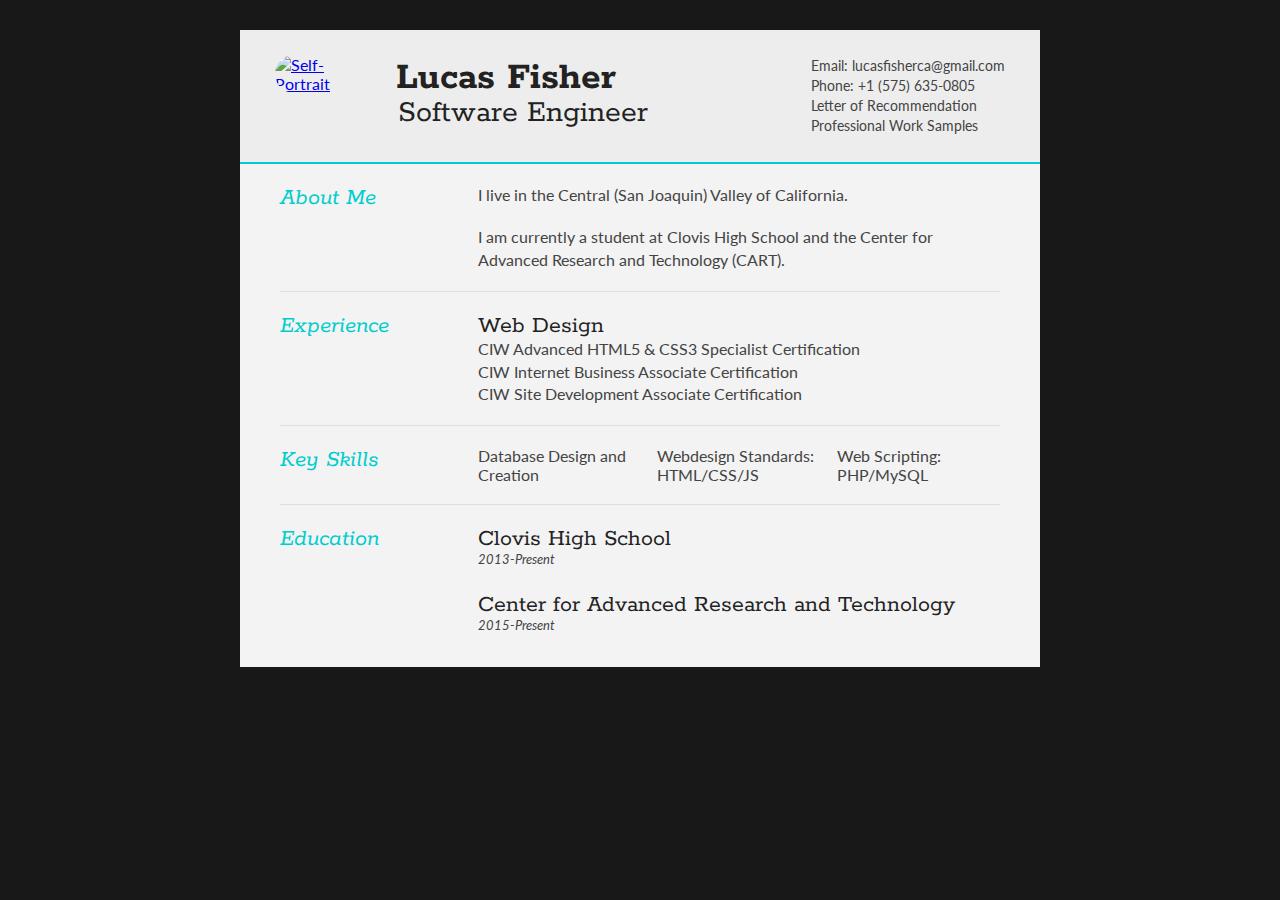
==== index.html @ 69af521c "Updated information and format." ====
<!DOCTYPE html>
<html>
	<head>
	<title>Lucas Fisher - Portfolio</title>

	<meta name="viewport" content="width=device-width" />
	<meta name="description" content="Portfolio - Lucas Fisher" />
	<meta charset="UTF-8">

	<link type="text/css" rel="stylesheet" href="stylesheets/index.css">
	<link href='http://fonts.googleapis.com/css?family=Rokkitt:400,700|Lato:400,300' rel='stylesheet' type='text/css'>

	<!--[if lt IE 9]>
	<script src="//html5shiv.googlecode.com/svn/trunk/html5.js"></script>
	<![endif]-->
	</head>

	<body id="top">
		<div id="cv" class="instaFade">
			<div class="mainDetails">
				<div id="headshot" class="quickFade">
					<a href="portfolio.php"><img src="#" alt="Self-Portrait" /></a>
				</div>

				<div id="name">
					<h1 class="quickFade delayTwo">Lucas Fisher</h1>
					<h2 class="quickFade delayThree">Software Engineer</h2>
				</div>

				<div id="contactDetails" class="quickFade delayFour">
					<ul>
					<li>Email: <a href="mailto:lucasfisherca@gmail.com" target="_blank">lucasfisherca@gmail.com</a></li>
					<li>Phone: +1 (575) 635-0805</li>
					<li><a href="#">Letter of Recommendation</a> </li>
					<li><a href="#">Professional Work Samples</a> </li>
					</ul>
				</div>
				<div class="clear"></div>
			</div>

			<div id="mainArea" class="quickFade delayFive">
				<section>
					<article>
						<div class="sectionTitle">
							<h1>About Me</h1>
						</div>

						<div class="sectionContent">
							<p>I live in the Central (San Joaquin) Valley of California.</p>
							<p>I am currently a student at Clovis High School and the Center for Advanced Research and Technology (CART).</p>
						</div>
					</article>
					<div class="clear"></div>
				</section>

				<section>
					<div class="sectionTitle">
					<h1>Experience</h1>
					</div>

					<div class="sectionContent">
						<article>
							<h2>Web Design</h2>
							<p>
								CIW Advanced HTML5 & CSS3 Specialist Certification </br>
								CIW Internet Business Associate Certification </br>
								CIW Site Development Associate Certification </br>
							</p>
						</article>
					</div>
					
					<div class="clear"></div>
				</section>

				<section>
					<div class="sectionTitle">
						<h1>Key Skills</h1>
					</div>

					<div class="sectionContent">
						<ul class="keySkills">
						<li>Database Design and Creation</li>
						<li>Webdesign Standards: HTML/CSS/JS</li>
						<li>Web Scripting: PHP/MySQL</li>
						</ul>
					</div>
					<div class="clear"></div>
				</section>

				<section>
					<div class="sectionTitle">
						<h1>Education</h1>
					</div>

					<div class="sectionContent">
						<article>
							<h2>Clovis High School</h2>
							<p class="subDetails">2013-Present</p>
						</article>
						
						</br>
						
						<article>
							<h2> Center for Advanced Research and Technology</h2>
							<p class="subDetails">2015-Present</p>
						</article>
						
						</br>
					</div>
					<div class="clear"></div>
				</section>
			</div>
		</div>
	</body>
</html>
---- stylesheets/index.css ----
html,body,div,span,object,iframe,h1,h2,h3,h4,h5,h6,p,blockquote,pre,abbr,address,cite,code,del,dfn,em,img,ins,kbd,q,samp,small,strong,sub,sup,var,b,i,dl,dt,dd,ol,ul,li,fieldset,form,label,legend,table,caption,tbody,tfoot,thead,tr,th,td,article,aside,canvas,details,figcaption,figure,footer,header,hgroup,menu,nav,section,summary,time,mark,audio,video {
border:0;
font:inherit;
font-size:100%;
margin:0;
padding:0;
vertical-align:baseline;
}

article,aside,details,figcaption,figure,footer,header,hgroup,menu,nav,section {
display:block;
}

html, body {background: #181818; font-family: 'Lato', helvetica, arial, sans-serif; font-size: 16px; color: #222;}

.clear {clear: both;}

p {
	font-size: 1em;
	line-height: 1.4em;
	margin-bottom: 20px;
	color: #444;
}

#cv {
	width: 90%;
	max-width: 800px;
	background: #f3f3f3;
	margin: 30px auto;
}

.mainDetails {
	padding: 25px 35px;
	border-bottom: 2px solid #00CDCD;
	background: #ededed;
}

#name h1 {
	font-size: 2.5em;
	font-weight: 700;
	font-family: 'Rokkitt', Helvetica, Arial, sans-serif;
	margin-bottom: -6px;
}

#name h2 {
	font-size: 2em;
	margin-left: 2px;
	font-family: 'Rokkitt', Helvetica, Arial, sans-serif;
}

#mainArea {
	padding: 0 40px;
}

#headshot {
	width: 12.5%;
	float: left;
	margin-right: 30px;
}

#headshot img {
	width: 100%;
	height: auto;
	-webkit-border-radius: 50px;
	border-radius: 50px;
}

#name {
	float: left;
}

#contactDetails {
	float: right;
}

#contactDetails ul {
	list-style-type: none;
	font-size: 0.9em;
	margin-top: 2px;
}

#contactDetails ul li {
	margin-bottom: 3px;
	color: #444;
}

#contactDetails ul li a, a[href^=tel] {
	color: #444; 
	text-decoration: none;
	-webkit-transition: all .3s ease-in;
	-moz-transition: all .3s ease-in;
	-o-transition: all .3s ease-in;
	-ms-transition: all .3s ease-in;
	transition: all .3s ease-in;
}

#contactDetails ul li a:hover { 
	color: #00CDCD;
}


section {
	border-top: 1px solid #dedede;
	padding: 20px 0 0;
}

section:first-child {
	border-top: 0;
}

section:last-child {
	padding: 20px 0 10px;
}

.sectionTitle {
	float: left;
	width: 25%;
}

.sectionContent {
	float: right;
	width: 72.5%;
}

.sectionTitle h1 {
	font-family: 'Rokkitt', Helvetica, Arial, sans-serif;
	font-style: italic;
	font-size: 1.5em;
	color: #00CDCD;
}

.sectionContent h2 {
	font-family: 'Rokkitt', Helvetica, Arial, sans-serif;
	font-size: 1.5em;
	margin-bottom: -2px;
}

.subDetails {
	font-size: 0.8em;
	font-style: italic;
	margin-bottom: 3px;
}

.keySkills {
	list-style-type: none;
	-moz-column-count:3;
	-webkit-column-count:3;
	column-count:3;
	margin-bottom: 20px;
	font-size: 1em;
	color: #444;
}

.keySkills ul li {
	margin-bottom: 3px;
}

@media all and (min-width: 602px) and (max-width: 800px) {
	#headshot {
		display: none;
	}
	
	.keySkills {
	-moz-column-count:2;
	-webkit-column-count:2;
	column-count:2;
	}
}

@media all and (max-width: 601px) {
	#cv {
		width: 95%;
		margin: 10px auto;
		min-width: 280px;
	}
	
	#headshot {
		display: none;
	}
	
	#name, #contactDetails {
		float: none;
		width: 100%;
		text-align: center;
	}
	
	.sectionTitle, .sectionContent {
		float: none;
		width: 100%;
	}
	
	.sectionTitle {
		margin-left: -2px;
		font-size: 1.25em;
	}
	
	.keySkills {
		-moz-column-count:2;
		-webkit-column-count:2;
		column-count:2;
	}
}

@media all and (max-width: 480px) {
	.mainDetails {
		padding: 15px 15px;
	}
	
	section {
		padding: 15px 0 0;
	}
	
	#mainArea {
		padding: 0 25px;
	}

	
	.keySkills {
	-moz-column-count:1;
	-webkit-column-count:1;
	column-count:1;
	}
	
	#name h1 {
		line-height: .8em;
		margin-bottom: 4px;
	}
}

@media print {
    #cv {
        width: 100%;
    }
}

@-webkit-keyframes reset {
	0% {
		opacity: 0;
	}
	100% {
		opacity: 0;
	}
}

@-webkit-keyframes fade-in {
	0% {
		opacity: 0;
	}
	40% {
		opacity: 0;
	}
	100% {
		opacity: 1;
	}
}

@-moz-keyframes reset {
	0% {
		opacity: 0;
	}
	100% {
		opacity: 0;
	}
}

@-moz-keyframes fade-in {
	0% {
		opacity: 0;
	}
	40% {
		opacity: 0;
	}
	100% {
		opacity: 1;
	}
}

@keyframes reset {
	0% {
		opacity: 0;
	}
	100% {
		opacity: 0;
	}
}

@keyframes fade-in {
	0% {
		opacity: 0;
	}
	40% {
		opacity: 0;
	}
	100% {
		opacity: 1;
	}
}

.instaFade {
    -webkit-animation-name: reset, fade-in;
    -webkit-animation-duration: 1.5s;
    -webkit-animation-timing-function: ease-in;
	
	-moz-animation-name: reset, fade-in;
    -moz-animation-duration: 1.5s;
    -moz-animation-timing-function: ease-in;
	
	animation-name: reset, fade-in;
    animation-duration: 1.5s;
    animation-timing-function: ease-in;
}

.quickFade {
    -webkit-animation-name: reset, fade-in;
    -webkit-animation-duration: 2.5s;
    -webkit-animation-timing-function: ease-in;
	
	-moz-animation-name: reset, fade-in;
    -moz-animation-duration: 2.5s;
    -moz-animation-timing-function: ease-in;
	
	animation-name: reset, fade-in;
    animation-duration: 2.5s;
    animation-timing-function: ease-in;
}
 
.delayOne {
	-webkit-animation-delay: 0, .5s;
	-moz-animation-delay: 0, .5s;
	animation-delay: 0, .5s;
}

.delayTwo {
	-webkit-animation-delay: 0, 1s;
	-moz-animation-delay: 0, 1s;
	animation-delay: 0, 1s;
}

.delayThree {
	-webkit-animation-delay: 0, 1.5s;
	-moz-animation-delay: 0, 1.5s;
	animation-delay: 0, 1.5s;
}

.delayFour {
	-webkit-animation-delay: 0, 2s;
	-moz-animation-delay: 0, 2s;
	animation-delay: 0, 2s;
}

.delayFive {
	-webkit-animation-delay: 0, 2.5s;
	-moz-animation-delay: 0, 2.5s;
	animation-delay: 0, 2.5s;
}
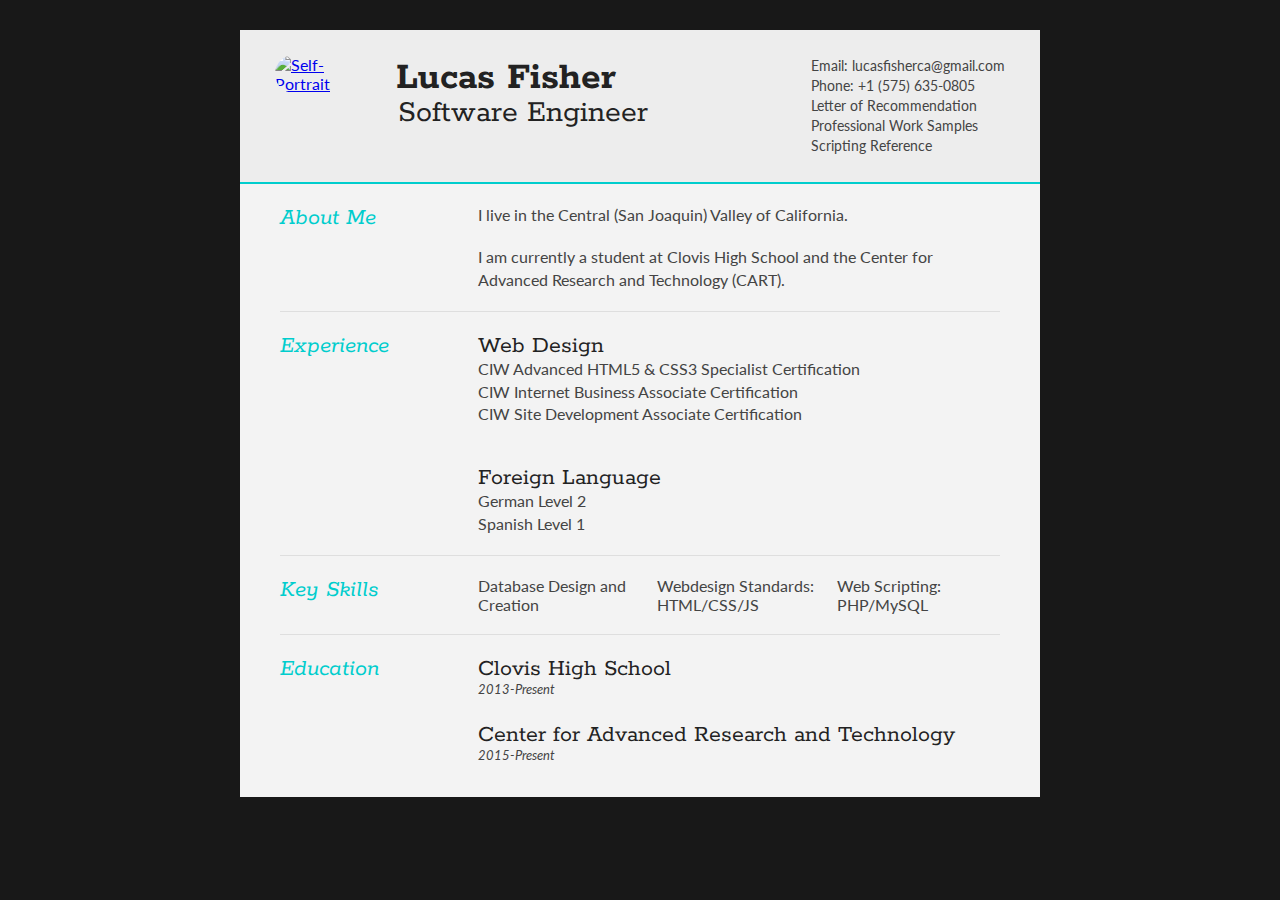
==== commit 212ded08: "Update index.html" ====
--- a/index.html
+++ b/index.html
@@ -33,6 +33,7 @@
 					<li>Phone: +1 (575) 635-0805</li>
 					<li><a href="#">Letter of Recommendation</a> </li>
 					<li><a href="#">Professional Work Samples</a> </li>
+					<li><a href="scripting_index.html">Scripting Reference</a> </li>
 					</ul>
 				</div>
 				<div class="clear"></div>
@@ -65,6 +66,14 @@
 								CIW Advanced HTML5 & CSS3 Specialist Certification </br>
 								CIW Internet Business Associate Certification </br>
 								CIW Site Development Associate Certification </br>
+							</p>
+							
+							</br>
+							
+							<h2>Foreign Language</h2>
+							<p>
+								German Level 2</br>
+								Spanish Level 1</br>
 							</p>
 						</article>
 					</div>
@@ -112,4 +121,4 @@
 			</div>
 		</div>
 	</body>
-</html>+</html>
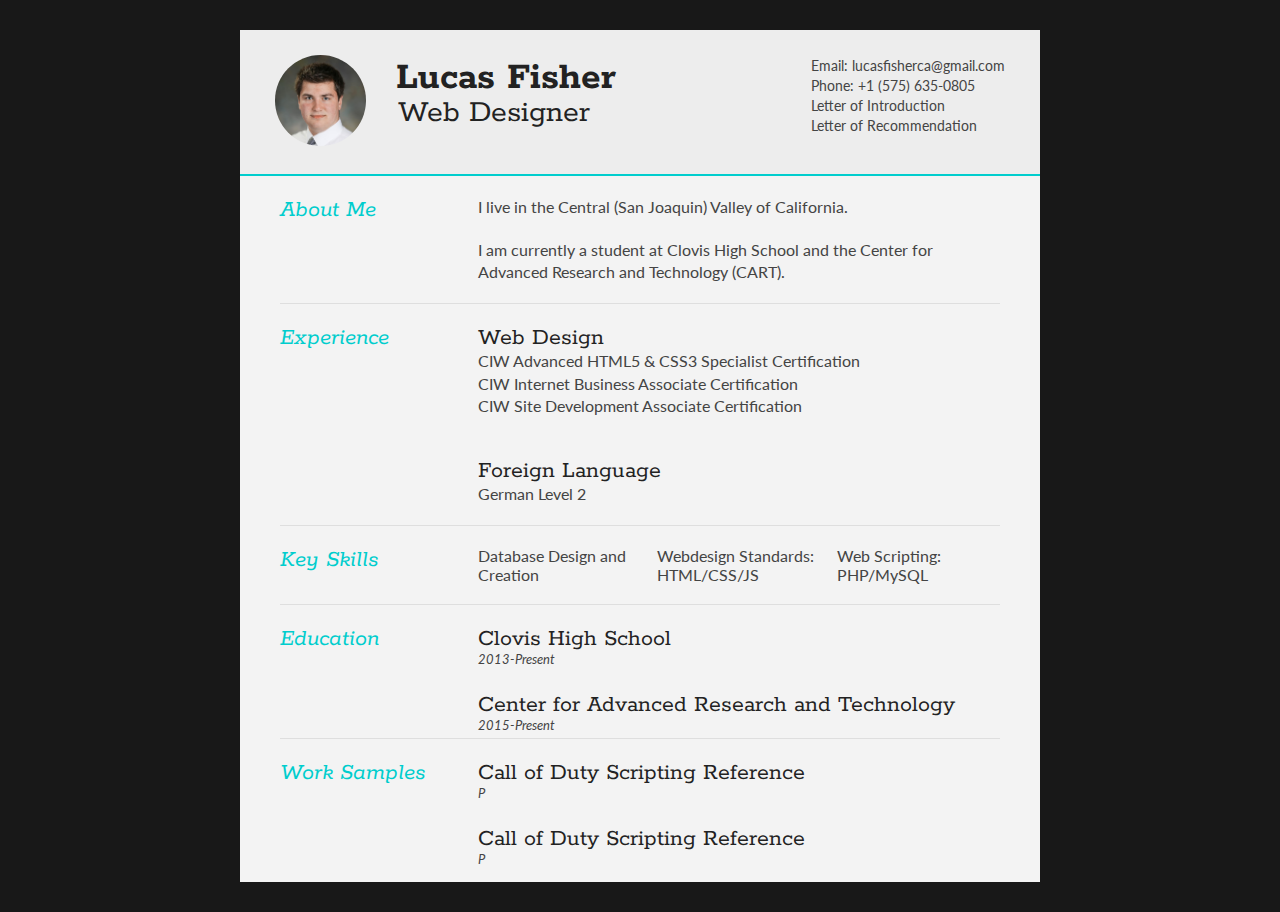
==== commit fcfc3916: "Add files via upload" ====
--- a/index.html
+++ b/index.html
@@ -19,21 +19,20 @@
 		<div id="cv" class="instaFade">
 			<div class="mainDetails">
 				<div id="headshot" class="quickFade">
-					<a href="portfolio.php"><img src="#" alt="Self-Portrait" /></a>
+					<a href="#"><img src="images/portrait_shirt.jpg" alt="Self-Portrait" /></a>
 				</div>
 
 				<div id="name">
 					<h1 class="quickFade delayTwo">Lucas Fisher</h1>
-					<h2 class="quickFade delayThree">Software Engineer</h2>
+					<h2 class="quickFade delayThree">Web Designer</h2>
 				</div>
 
 				<div id="contactDetails" class="quickFade delayFour">
 					<ul>
 					<li>Email: <a href="mailto:lucasfisherca@gmail.com" target="_blank">lucasfisherca@gmail.com</a></li>
 					<li>Phone: +1 (575) 635-0805</li>
-					<li><a href="#">Letter of Recommendation</a> </li>
-					<li><a href="#">Professional Work Samples</a> </li>
-					<li><a href="scripting_index.html">Scripting Reference</a> </li>
+					<li><a href="doc/Letter_of_Introduction.pdf">Letter of Introduction</a> </li>
+					<li><a href="doc/Letter_of_Recommendation.pdf">Letter of Recommendation</a> </li>
 					</ul>
 				</div>
 				<div class="clear"></div>
@@ -73,11 +72,9 @@
 							<h2>Foreign Language</h2>
 							<p>
 								German Level 2</br>
-								Spanish Level 1</br>
 							</p>
 						</article>
 					</div>
-					
 					<div class="clear"></div>
 				</section>
 
@@ -113,11 +110,31 @@
 							<h2> Center for Advanced Research and Technology</h2>
 							<p class="subDetails">2015-Present</p>
 						</article>
-						
-						</br>
 					</div>
 					<div class="clear"></div>
 				</section>
+				
+				<section>
+					<div class="sectionTitle">
+						<h1>Work Samples</h1>
+					</div>
+					
+					<div class="sectionContent">
+						<article>
+							<h2>Call of Duty Scripting Reference</h2>
+							<p class="subDetails">P</p>
+						</article>
+						
+						</br>
+						
+						<article>
+							<h2>Call of Duty Scripting Reference</h2>
+							<p class="subDetails">P</p>
+						</article>
+					</div>
+					<div class="clear"></div>
+				</section>
+				
 			</div>
 		</div>
 	</body>
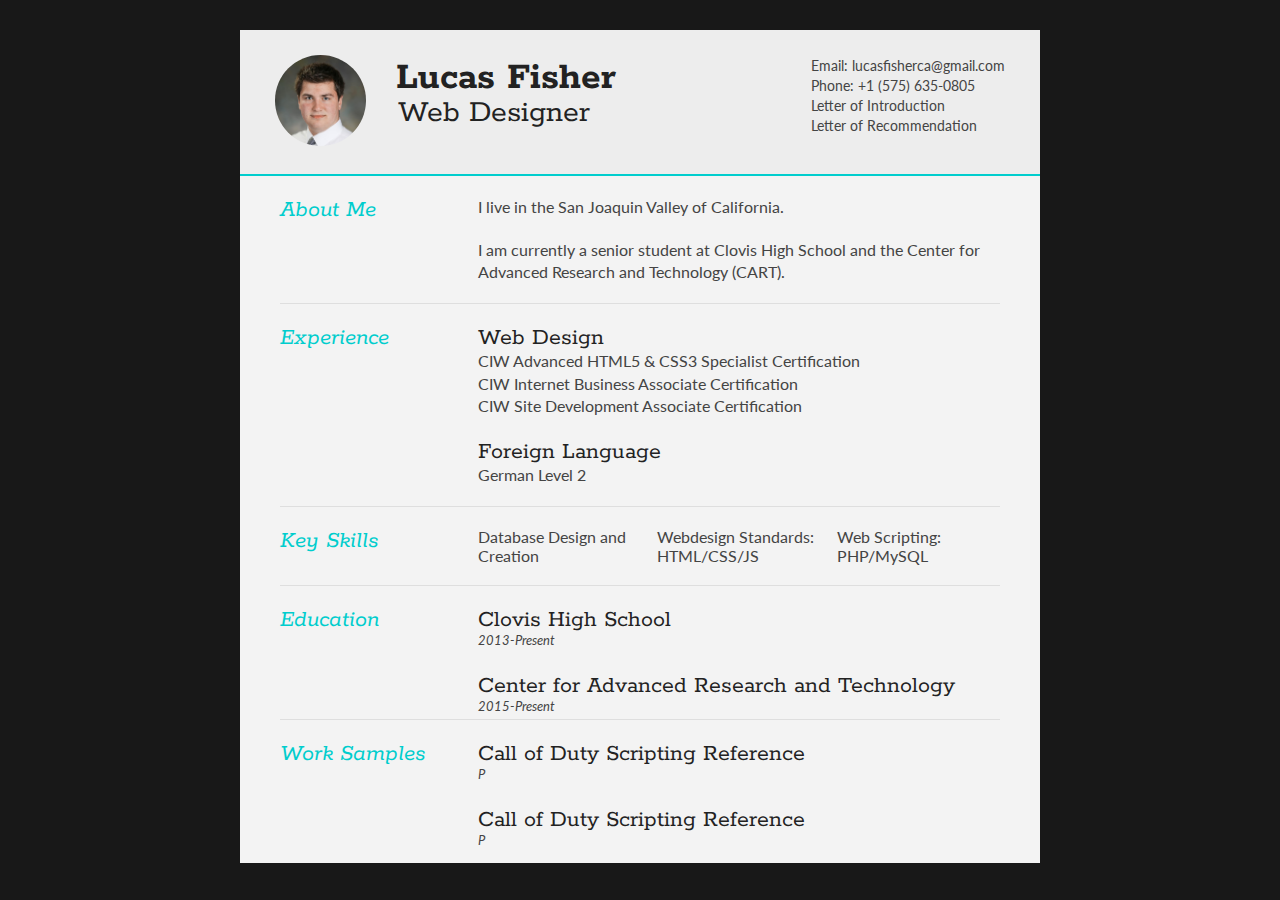
==== commit 6b3c7c44: "Update index.html" ====
--- a/index.html
+++ b/index.html
@@ -46,8 +46,8 @@
 						</div>
 
 						<div class="sectionContent">
-							<p>I live in the Central (San Joaquin) Valley of California.</p>
-							<p>I am currently a student at Clovis High School and the Center for Advanced Research and Technology (CART).</p>
+							<p>I live in the San Joaquin Valley of California.</p>
+							<p>I am currently a senior student at Clovis High School and the Center for Advanced Research and Technology (CART).</p>
 						</div>
 					</article>
 					<div class="clear"></div>
@@ -66,8 +66,6 @@
 								CIW Internet Business Associate Certification </br>
 								CIW Site Development Associate Certification </br>
 							</p>
-							
-							</br>
 							
 							<h2>Foreign Language</h2>
 							<p>
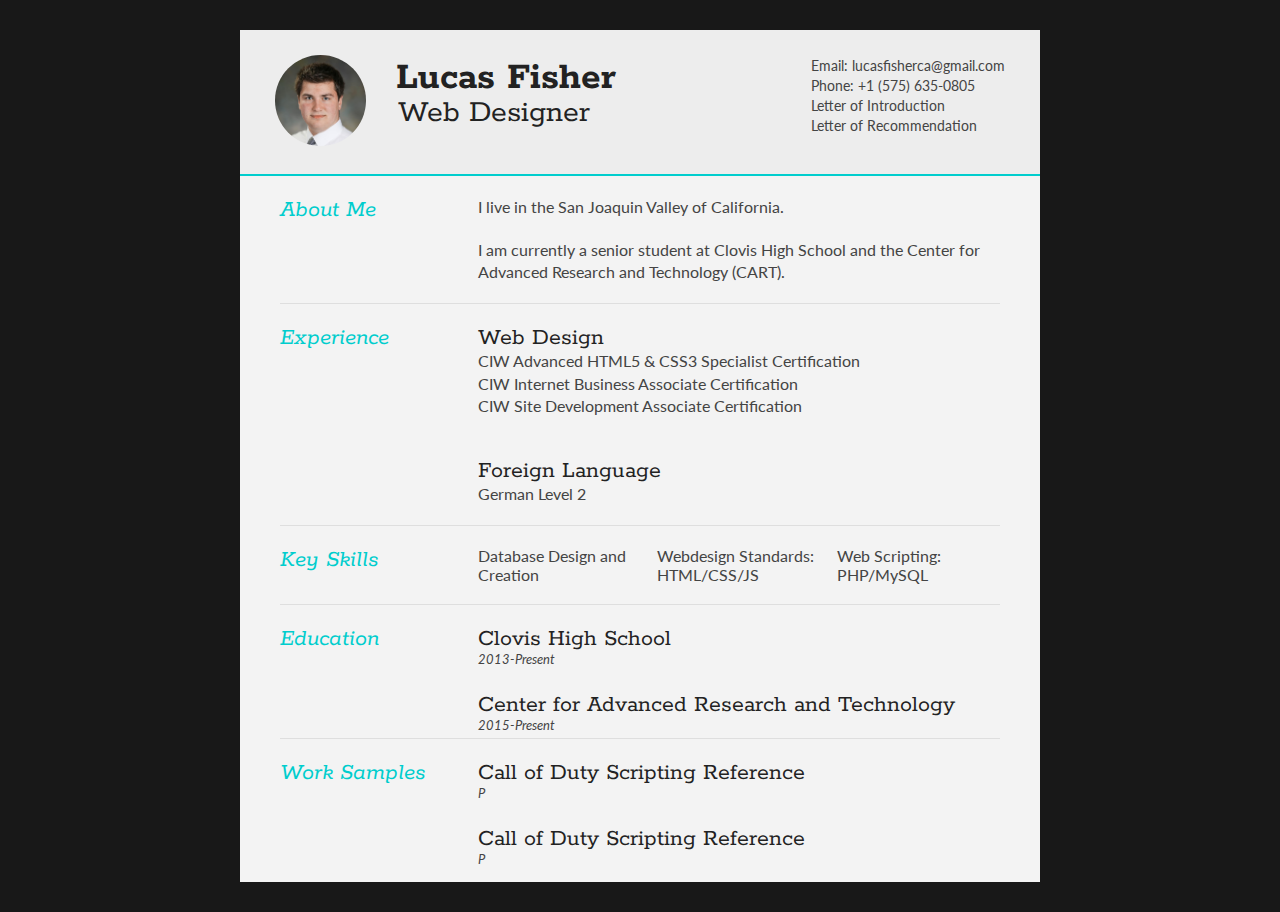
==== commit 88c344c4: "Add files via upload" ====
--- a/index.html
+++ b/index.html
@@ -8,18 +8,22 @@
 	<meta charset="UTF-8">
 
 	<link type="text/css" rel="stylesheet" href="stylesheets/index.css">
+	<link type="text/css" rel="stylesheet" href="stylesheets/fluidbox.css">
 	<link href='http://fonts.googleapis.com/css?family=Rokkitt:400,700|Lato:400,300' rel='stylesheet' type='text/css'>
 
 	<!--[if lt IE 9]>
 	<script src="//html5shiv.googlecode.com/svn/trunk/html5.js"></script>
 	<![endif]-->
+	<script src="https://code.jquery.com/jquery-3.1.0.min.js"></script>
+	<script src="https://npmcdn.com/imagesloaded@4.1/imagesloaded.pkgd.min.js"></script>
+	<script src="javascripts/main.js"></script>
 	</head>
 
 	<body id="top">
 		<div id="cv" class="instaFade">
 			<div class="mainDetails">
 				<div id="headshot" class="quickFade">
-					<a href="#"><img src="images/portrait_shirt.jpg" alt="Self-Portrait" /></a>
+					<a href="images/portrait_shirt.jpg" title="Self-Portrait" data-fluidbox><img src="images/portrait_shirt.jpg" title="Self-Portrait" alt="Self-Portrait" /></a>
 				</div>
 
 				<div id="name">
@@ -66,6 +70,8 @@
 								CIW Internet Business Associate Certification </br>
 								CIW Site Development Associate Certification </br>
 							</p>
+							
+							</br>
 							
 							<h2>Foreign Language</h2>
 							<p>
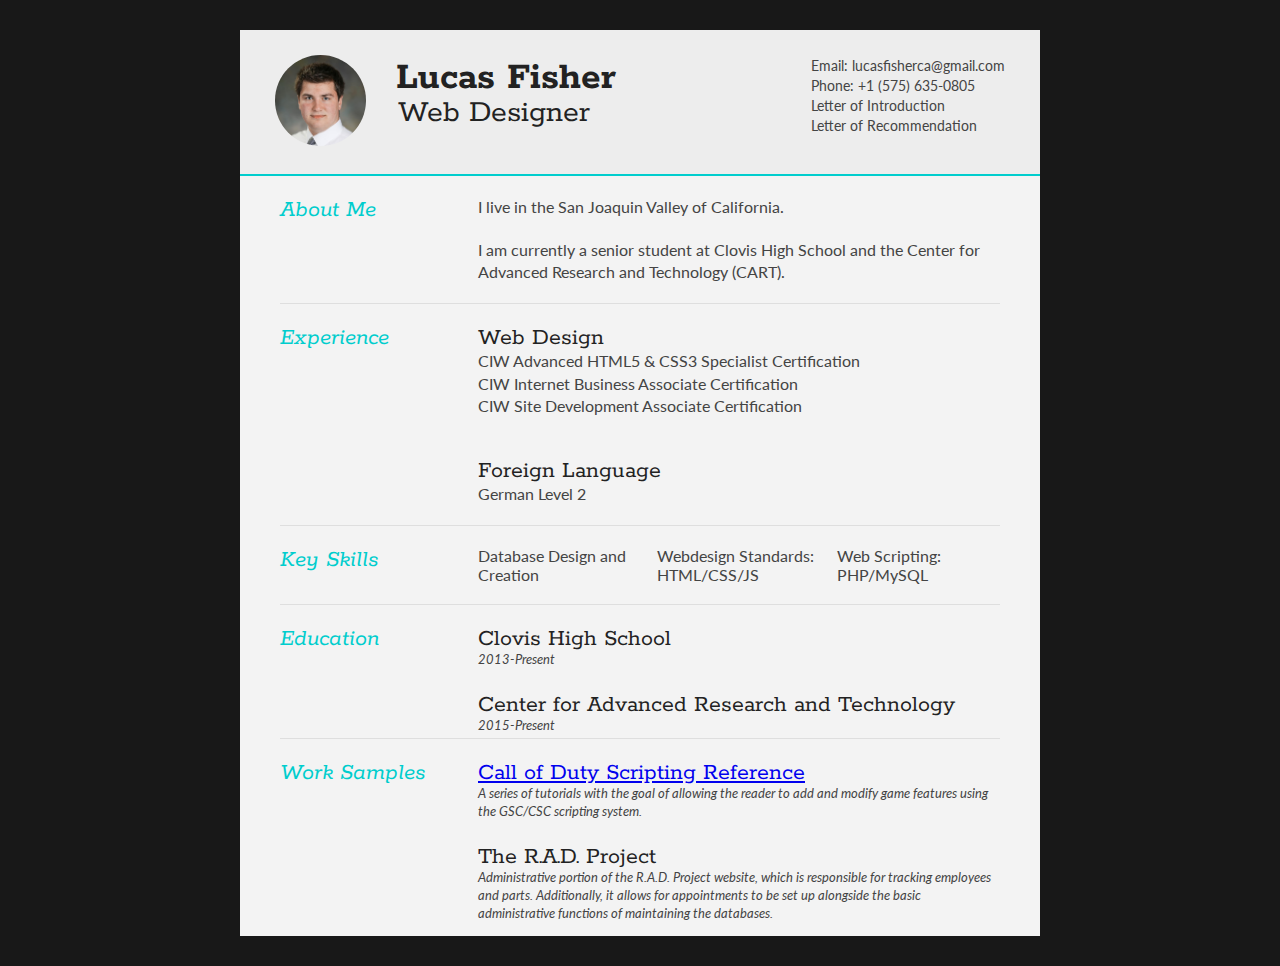
==== commit e4e11148: "Update index.html" ====
--- a/index.html
+++ b/index.html
@@ -23,7 +23,7 @@
 		<div id="cv" class="instaFade">
 			<div class="mainDetails">
 				<div id="headshot" class="quickFade">
-					<a href="images/portrait_shirt.jpg" title="Self-Portrait" data-fluidbox><img src="images/portrait_shirt.jpg" title="Self-Portrait" alt="Self-Portrait" /></a>
+					<a href="images/portrait_shirt.jpg" title="Self-Portrait"><img src="images/portrait_shirt.jpg" title="Self-Portrait" alt="Self-Portrait" /></a>
 				</div>
 
 				<div id="name">
@@ -111,7 +111,7 @@
 						</br>
 						
 						<article>
-							<h2> Center for Advanced Research and Technology</h2>
+							<h2>Center for Advanced Research and Technology</h2>
 							<p class="subDetails">2015-Present</p>
 						</article>
 					</div>
@@ -125,15 +125,15 @@
 					
 					<div class="sectionContent">
 						<article>
-							<h2>Call of Duty Scripting Reference</h2>
-							<p class="subDetails">P</p>
+							<h2><a href="scripting/index.html" >Call of Duty Scripting Reference</a></h2>
+							<p class="subDetails">A series of tutorials with the goal of allowing the reader to add and modify game features using the GSC/CSC scripting system.</p>
 						</article>
 						
 						</br>
 						
 						<article>
-							<h2>Call of Duty Scripting Reference</h2>
-							<p class="subDetails">P</p>
+							<h2>The R.A.D. Project</h2>
+							<p class="subDetails">Administrative portion of the R.A.D. Project website, which is responsible for tracking employees and parts. Additionally, it allows for appointments to be set up alongside the basic administrative functions of maintaining the databases.</p>
 						</article>
 					</div>
 					<div class="clear"></div>
--- a/stylesheets/fluidbox.css
+++ b/stylesheets/fluidbox.css
@@ -0,0 +1,70 @@
+a[data-fluidbox] {
+    background-color: #eee;
+    border: none;
+    cursor: -webkit-zoom-in;
+    cursor: -moz-zoom-in;
+    margin-bottom: 1.5rem;
+}
+
+a[data-fluidbox].fluidbox-opened {
+	cursor: -webkit-zoom-out;
+	cursor: -moz-zoom-out;
+}
+	
+a[class^='float'] {
+    margin: 1rem;
+    margin-top: 0;
+    width: 33.33333%;
+}
+
+a.float-left {
+	float: left;
+	margin-left: 0;
+}
+
+a.float-right {
+	float: right;
+	margin-right: 0;
+}
+	
+a[data-fluidbox] img {
+    display: block;
+    margin: 0 auto;
+    opacity: 0;
+    max-width: 100%;
+    transition: all .25s ease-in-out;
+}
+
+#fluidbox-overlay {
+    background-color: rgba(255,255,255,.85);
+    cursor: pointer;
+    cursor: -webkit-zoom-out;
+    cursor: -moz-zoom-out;
+    display: none;
+    position: fixed;
+    top: 0;
+    left: 0;
+    bottom: 0;
+    right: 0;
+    z-index: 500;
+}
+
+.fluidbox-wrap {
+    background-position: center center;
+    background-size: cover;
+    margin: 0 auto;
+    position: relative;
+    z-index: 400;
+    transition: all .25s ease-in-out;
+}
+
+.fluidbox-opened .fluidbox-wrap {
+	z-index: 600;
+}
+
+.fluidbox-ghost {
+    background-size: cover;
+    background-position: center center;
+    position: absolute;
+    transition: all .25s ease-in-out;
+}